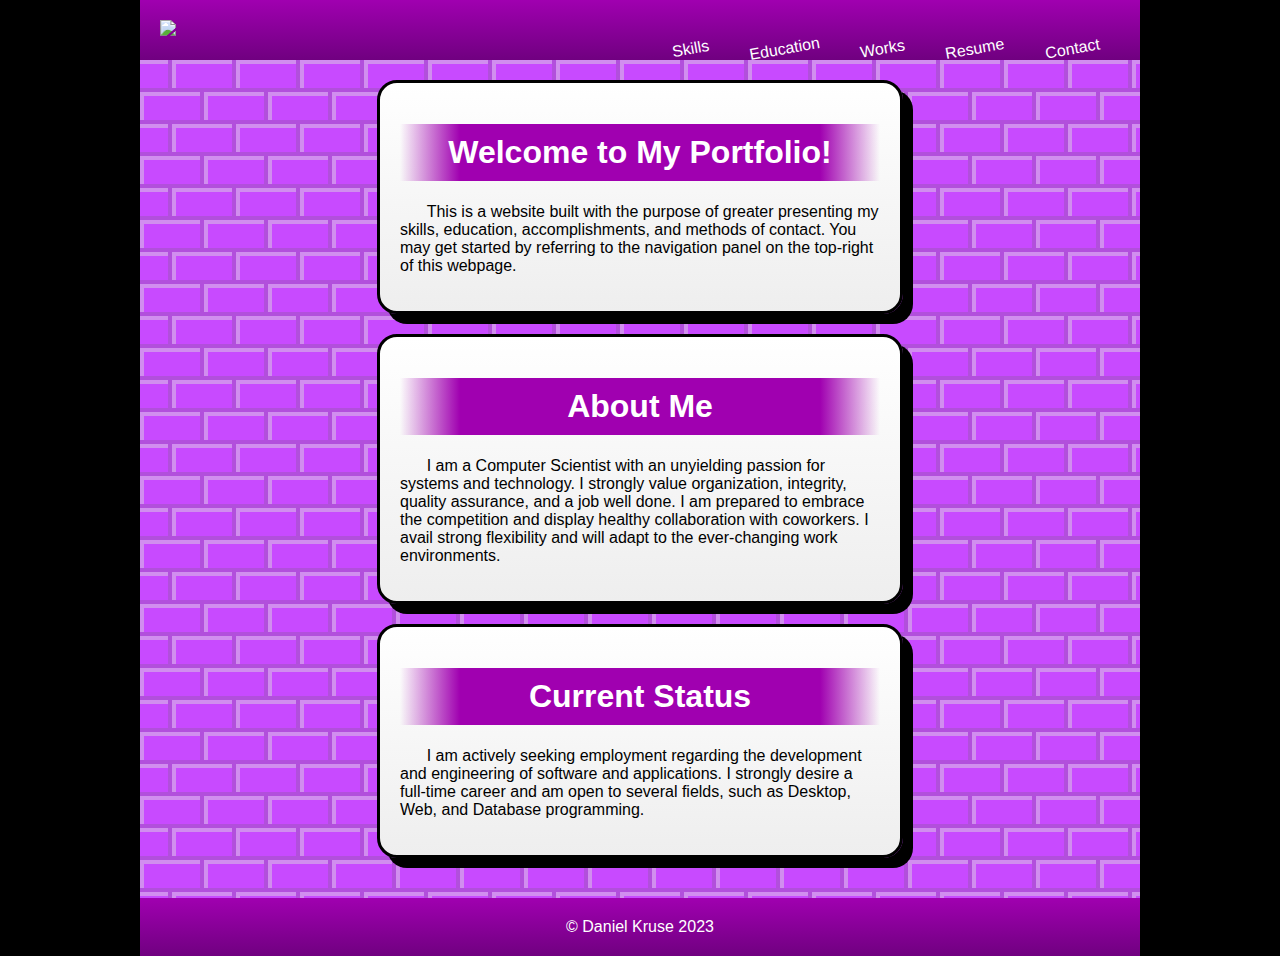
==== index.html @ f61509f9 "Add files via upload" ====
<!doctype html>
<html lang="en" data-critters-container>
<head>
  <meta charset="utf-8">
  <title>Daniel Kruse</title>
  <base href="">
  <meta name="viewport" content="width=device-width, initial-scale=1">
  <link rel="icon" type="image/x-icon" href="favicon.ico">
<style>body{font-family:Franklin Gothic Medium,Arial Narrow,Arial,sans-serif;background-color:#000;max-width:1000px;margin:0 auto!important}</style><link rel="stylesheet" href="styles.3297a4d404db5812.css" media="print" onload="this.media='all'"><noscript><link rel="stylesheet" href="styles.3297a4d404db5812.css"></noscript></head>
<body>
  <app-root></app-root>
<script src="runtime.9e817d5bcfea45ef.js" type="module"></script><script src="polyfills.b2d5605fc4fddfd6.js" type="module"></script><script src="main.1b4d6864f4238b0b.js" type="module"></script></body>
</html>
---- styles.3297a4d404db5812.css ----
body{font-family:Franklin Gothic Medium,Arial Narrow,Arial,sans-serif;background-color:#000;max-width:1000px;margin:0 auto!important}.banner:hover{cursor:pointer;border-radius:10px;filter:invert();transition-duration:.2s}.navbar,.footer{background-image:linear-gradient(#A000B0,#700080);color:#fff;padding:20px}.footer{text-align:center}.button{color:#fff;border-radius:10px;text-decoration:none;transition-duration:.2s;float:right;transform:rotate(-10deg)}.button:hover{background-color:#fff;color:#700080;border-radius:10px}div.page{padding:20px;background-image:url(bg.6c52e4dbb6f927d3.png)}.area1{grid-area:title;font-size:32px;margin-top:10px;color:purple}.area2{grid-area:date}.area3{grid-area:tags}.area4{grid-area:desc}.area5{grid-area:prev}div.card{background-image:linear-gradient(#FFFFFF,#EEEEEE);padding:10px;margin:20px;border-style:solid;border-radius:20px;box-shadow:10px 10px;display:grid;grid-template-columns:20% 60% 20%;grid-template-rows:30% 20% 50%;grid-template-areas:"prev title date" "prev tags tags" "prev desc desc"}div.card img{display:block;margin:auto;width:128px}.manualcard{background-image:linear-gradient(#FFFFFF,#EEEEEE);padding:20px;margin:auto auto 20px;width:50%;border-style:solid;border-radius:20px;box-shadow:10px 10px}.manualcard h1{text-align:center;color:#fff;padding:10px;background-image:linear-gradient(to right,rgba(255,0,0,0),#A000B0,#A000B0,#A000B0,#A000B0,#A000B0,#A000B0,#A000B0,rgba(255,0,0,0))}embed{padding:20px;width:96%;height:1200px}.contact{margin-left:auto;margin-right:auto;padding:5px;border:2px solid black;border-radius:10px;box-shadow:5px 5px}.contact th{text-align:left}.contact td{text-align:right}
---- styles.3297a4d404db5812.css ----
body{font-family:Franklin Gothic Medium,Arial Narrow,Arial,sans-serif;background-color:#000;max-width:1000px;margin:0 auto!important}.banner:hover{cursor:pointer;border-radius:10px;filter:invert();transition-duration:.2s}.navbar,.footer{background-image:linear-gradient(#A000B0,#700080);color:#fff;padding:20px}.footer{text-align:center}.button{color:#fff;border-radius:10px;text-decoration:none;transition-duration:.2s;float:right;transform:rotate(-10deg)}.button:hover{background-color:#fff;color:#700080;border-radius:10px}div.page{padding:20px;background-image:url(bg.6c52e4dbb6f927d3.png)}.area1{grid-area:title;font-size:32px;margin-top:10px;color:purple}.area2{grid-area:date}.area3{grid-area:tags}.area4{grid-area:desc}.area5{grid-area:prev}div.card{background-image:linear-gradient(#FFFFFF,#EEEEEE);padding:10px;margin:20px;border-style:solid;border-radius:20px;box-shadow:10px 10px;display:grid;grid-template-columns:20% 60% 20%;grid-template-rows:30% 20% 50%;grid-template-areas:"prev title date" "prev tags tags" "prev desc desc"}div.card img{display:block;margin:auto;width:128px}.manualcard{background-image:linear-gradient(#FFFFFF,#EEEEEE);padding:20px;margin:auto auto 20px;width:50%;border-style:solid;border-radius:20px;box-shadow:10px 10px}.manualcard h1{text-align:center;color:#fff;padding:10px;background-image:linear-gradient(to right,rgba(255,0,0,0),#A000B0,#A000B0,#A000B0,#A000B0,#A000B0,#A000B0,#A000B0,rgba(255,0,0,0))}embed{padding:20px;width:96%;height:1200px}.contact{margin-left:auto;margin-right:auto;padding:5px;border:2px solid black;border-radius:10px;box-shadow:5px 5px}.contact th{text-align:left}.contact td{text-align:right}
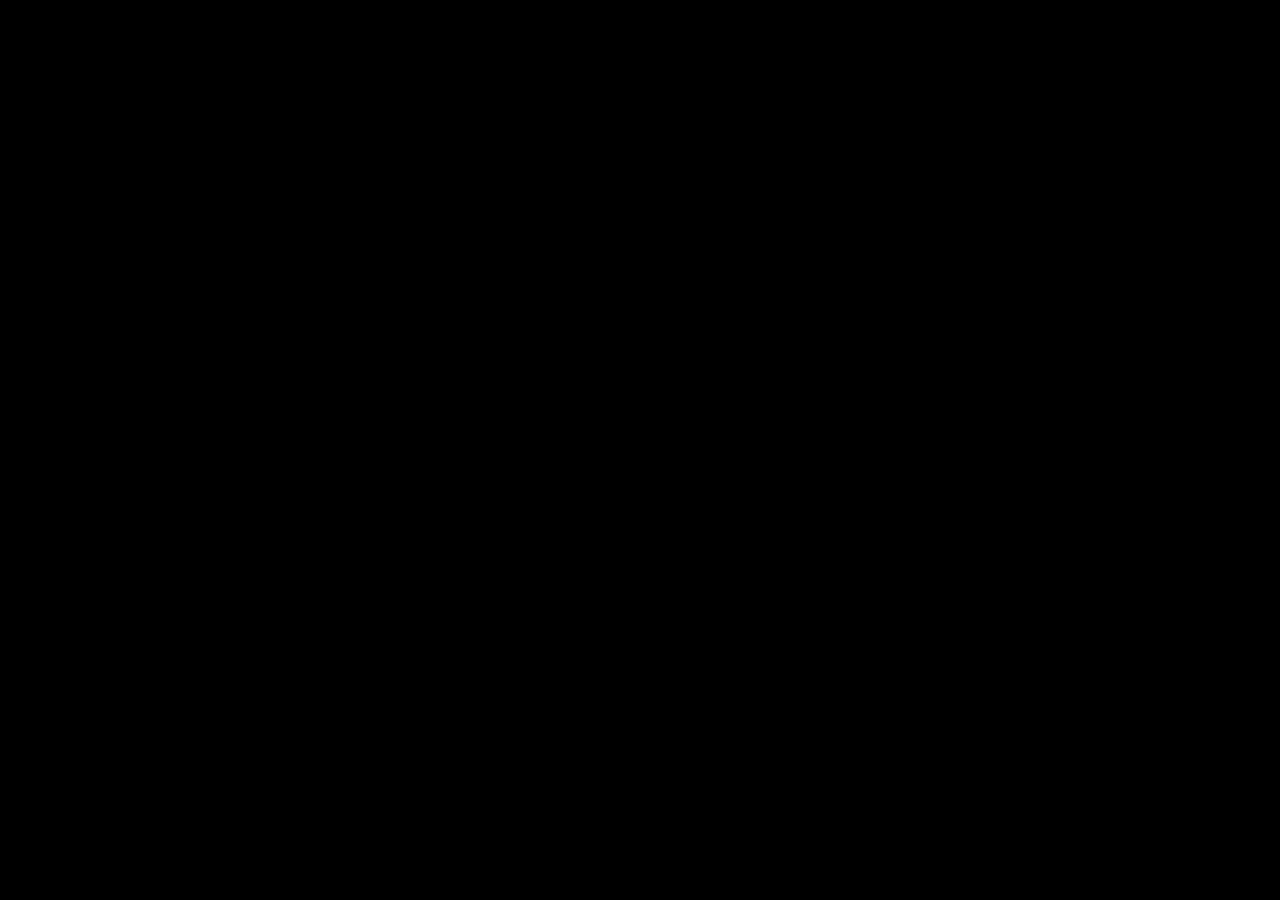
==== commit 487845a5: "Add files via upload" ====
--- a/index.html
+++ b/index.html
@@ -3,7 +3,7 @@
 <head>
   <meta charset="utf-8">
   <title>Daniel Kruse</title>
-  <base href="">
+  <base href="DanielKrusePortfolio/">
   <meta name="viewport" content="width=device-width, initial-scale=1">
   <link rel="icon" type="image/x-icon" href="favicon.ico">
 <style>body{font-family:Franklin Gothic Medium,Arial Narrow,Arial,sans-serif;background-color:#000;max-width:1000px;margin:0 auto!important}</style><link rel="stylesheet" href="styles.3297a4d404db5812.css" media="print" onload="this.media='all'"><noscript><link rel="stylesheet" href="styles.3297a4d404db5812.css"></noscript></head>
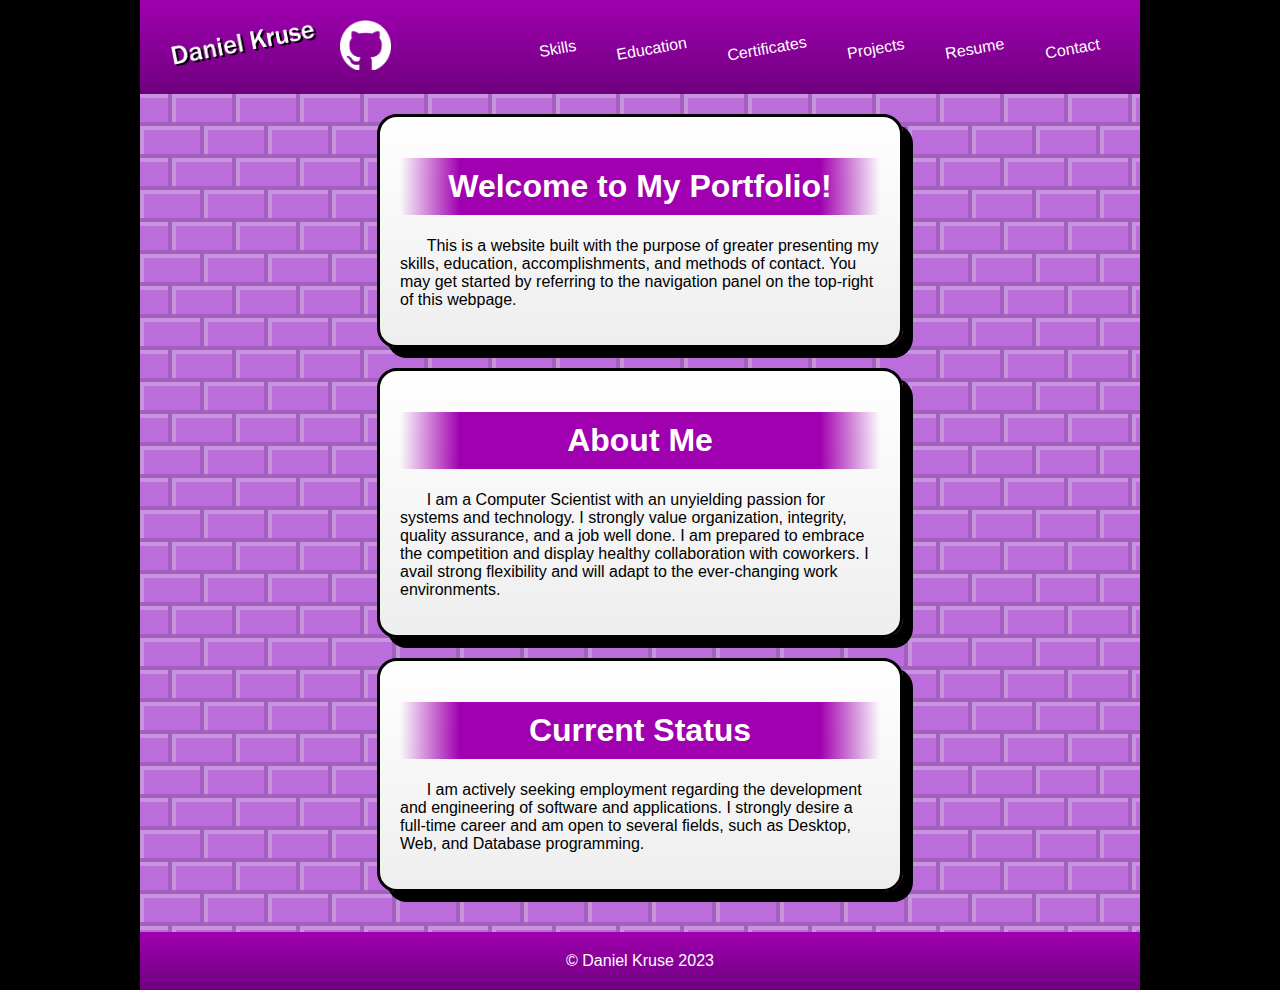
==== commit eecce59d: "Updated Portfolio" ====
--- a/index.html
+++ b/index.html
@@ -2,12 +2,12 @@
 <html lang="en" data-critters-container>
 <head>
   <meta charset="utf-8">
-  <title>Daniel Kruse</title>
-  <base href="DanielKrusePortfolio/">
+  <title>DanielKrusePortfolio</title>
+  <base href="/">
   <meta name="viewport" content="width=device-width, initial-scale=1">
   <link rel="icon" type="image/x-icon" href="favicon.ico">
-<style>body{font-family:Franklin Gothic Medium,Arial Narrow,Arial,sans-serif;background-color:#000;max-width:1000px;margin:0 auto!important}</style><link rel="stylesheet" href="styles.3297a4d404db5812.css" media="print" onload="this.media='all'"><noscript><link rel="stylesheet" href="styles.3297a4d404db5812.css"></noscript></head>
+<style>body{font-family:Franklin Gothic Medium,Arial Narrow,Arial,sans-serif;background-color:#000;width:1000px;margin:0 auto!important}</style><link rel="stylesheet" href="styles.066e84a67c73a5f4.css" media="print" onload="this.media='all'"><noscript><link rel="stylesheet" href="styles.066e84a67c73a5f4.css"></noscript></head>
 <body>
   <app-root></app-root>
-<script src="runtime.9e817d5bcfea45ef.js" type="module"></script><script src="polyfills.b2d5605fc4fddfd6.js" type="module"></script><script src="main.1b4d6864f4238b0b.js" type="module"></script></body>
+<script src="runtime.9e817d5bcfea45ef.js" type="module"></script><script src="polyfills.b2d5605fc4fddfd6.js" type="module"></script><script src="main.0183fff3c93c49fb.js" type="module"></script></body>
 </html>
--- a/styles.066e84a67c73a5f4.css
+++ b/styles.066e84a67c73a5f4.css
@@ -0,0 +1 @@
+body{font-family:Franklin Gothic Medium,Arial Narrow,Arial,sans-serif;background-color:#000;width:1000px;margin:0 auto!important}.navbar,.footer{background-image:linear-gradient(#A000B0,#700080);color:#fff;padding:20px}.footer{text-align:center}.banner{margin-left:10px;transition-duration:.2s}.banner:hover{cursor:pointer;filter:invert();transition-duration:.2s}.icon{height:50px;transition-duration:.2s}.icon:hover{filter:invert();transition-duration:.2s}.button{color:#fff;border-radius:10px;text-decoration:none;transition-duration:.2s;float:right;transform:rotate(-10deg)}.button:hover{background-color:#fff;color:#700080;border-radius:10px}div.page{padding:20px;background-image:url(bg.73858bab7de39fff.png)}.area1{grid-area:title;font-size:28px;margin-top:10px;color:purple}.area2{grid-area:date}.area3{grid-area:tags}.area4{grid-area:desc}.area5{grid-area:prev}div.card{background-image:linear-gradient(#FFFFFF,#EEEEEE);padding:10px;margin:20px;border-style:solid;border-radius:20px;box-shadow:10px 10px;display:grid;grid-template-columns:20% 60% 20%;grid-template-rows:30% 20% 50%;grid-template-areas:"prev title date" "prev tags tags" "prev desc desc"}div.card img{display:block;margin:auto;width:128px}.manualcard{background-image:linear-gradient(#FFFFFF,#EEEEEE);padding:20px;margin:auto auto 20px;width:50%;border-style:solid;border-radius:20px;box-shadow:10px 10px}.manualcard h1{text-align:center;color:#fff;padding:10px;background-image:linear-gradient(to right,rgba(255,0,0,0),#A000B0,#A000B0,#A000B0,#A000B0,#A000B0,#A000B0,#A000B0,rgba(255,0,0,0))}object{padding:20px;width:96%;height:1200px}.contact{margin-left:auto;margin-right:auto;padding:5px;border:2px solid black;border-radius:10px;box-shadow:5px 5px}.contact th{text-align:left}.contact td{text-align:right}
--- a/styles.066e84a67c73a5f4.css
+++ b/styles.066e84a67c73a5f4.css
@@ -0,0 +1 @@
+body{font-family:Franklin Gothic Medium,Arial Narrow,Arial,sans-serif;background-color:#000;width:1000px;margin:0 auto!important}.navbar,.footer{background-image:linear-gradient(#A000B0,#700080);color:#fff;padding:20px}.footer{text-align:center}.banner{margin-left:10px;transition-duration:.2s}.banner:hover{cursor:pointer;filter:invert();transition-duration:.2s}.icon{height:50px;transition-duration:.2s}.icon:hover{filter:invert();transition-duration:.2s}.button{color:#fff;border-radius:10px;text-decoration:none;transition-duration:.2s;float:right;transform:rotate(-10deg)}.button:hover{background-color:#fff;color:#700080;border-radius:10px}div.page{padding:20px;background-image:url(bg.73858bab7de39fff.png)}.area1{grid-area:title;font-size:28px;margin-top:10px;color:purple}.area2{grid-area:date}.area3{grid-area:tags}.area4{grid-area:desc}.area5{grid-area:prev}div.card{background-image:linear-gradient(#FFFFFF,#EEEEEE);padding:10px;margin:20px;border-style:solid;border-radius:20px;box-shadow:10px 10px;display:grid;grid-template-columns:20% 60% 20%;grid-template-rows:30% 20% 50%;grid-template-areas:"prev title date" "prev tags tags" "prev desc desc"}div.card img{display:block;margin:auto;width:128px}.manualcard{background-image:linear-gradient(#FFFFFF,#EEEEEE);padding:20px;margin:auto auto 20px;width:50%;border-style:solid;border-radius:20px;box-shadow:10px 10px}.manualcard h1{text-align:center;color:#fff;padding:10px;background-image:linear-gradient(to right,rgba(255,0,0,0),#A000B0,#A000B0,#A000B0,#A000B0,#A000B0,#A000B0,#A000B0,rgba(255,0,0,0))}object{padding:20px;width:96%;height:1200px}.contact{margin-left:auto;margin-right:auto;padding:5px;border:2px solid black;border-radius:10px;box-shadow:5px 5px}.contact th{text-align:left}.contact td{text-align:right}
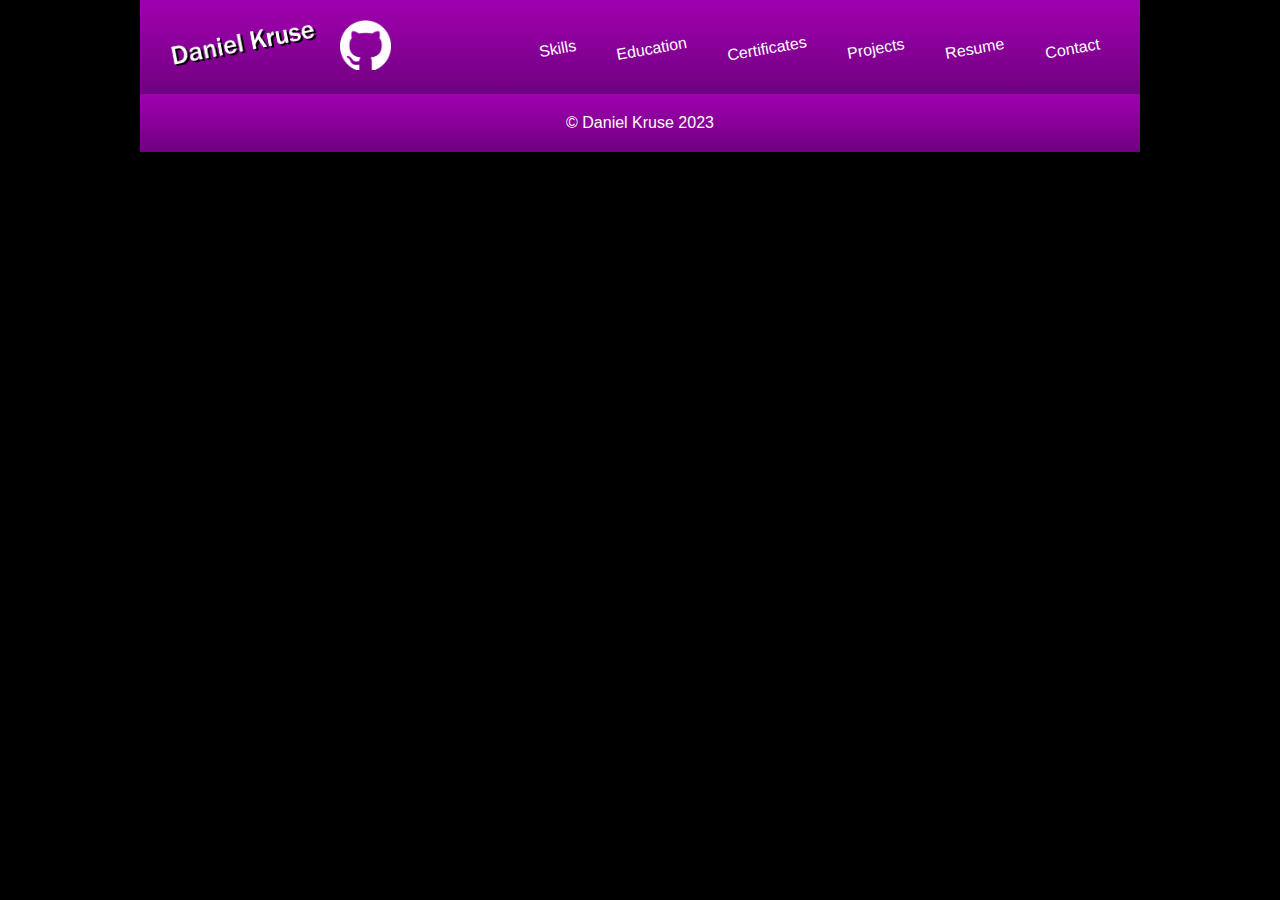
==== commit 1af3515f: "Version 2" ====
--- a/index.html
+++ b/index.html
@@ -3,7 +3,7 @@
 <head>
   <meta charset="utf-8">
   <title>DanielKrusePortfolio</title>
-  <base href="/">
+  <base href="https://danielmkruse.github.io/DanielKrusePortfolio/">
   <meta name="viewport" content="width=device-width, initial-scale=1">
   <link rel="icon" type="image/x-icon" href="favicon.ico">
 <style>body{font-family:Franklin Gothic Medium,Arial Narrow,Arial,sans-serif;background-color:#000;width:1000px;margin:0 auto!important}</style><link rel="stylesheet" href="styles.066e84a67c73a5f4.css" media="print" onload="this.media='all'"><noscript><link rel="stylesheet" href="styles.066e84a67c73a5f4.css"></noscript></head>
